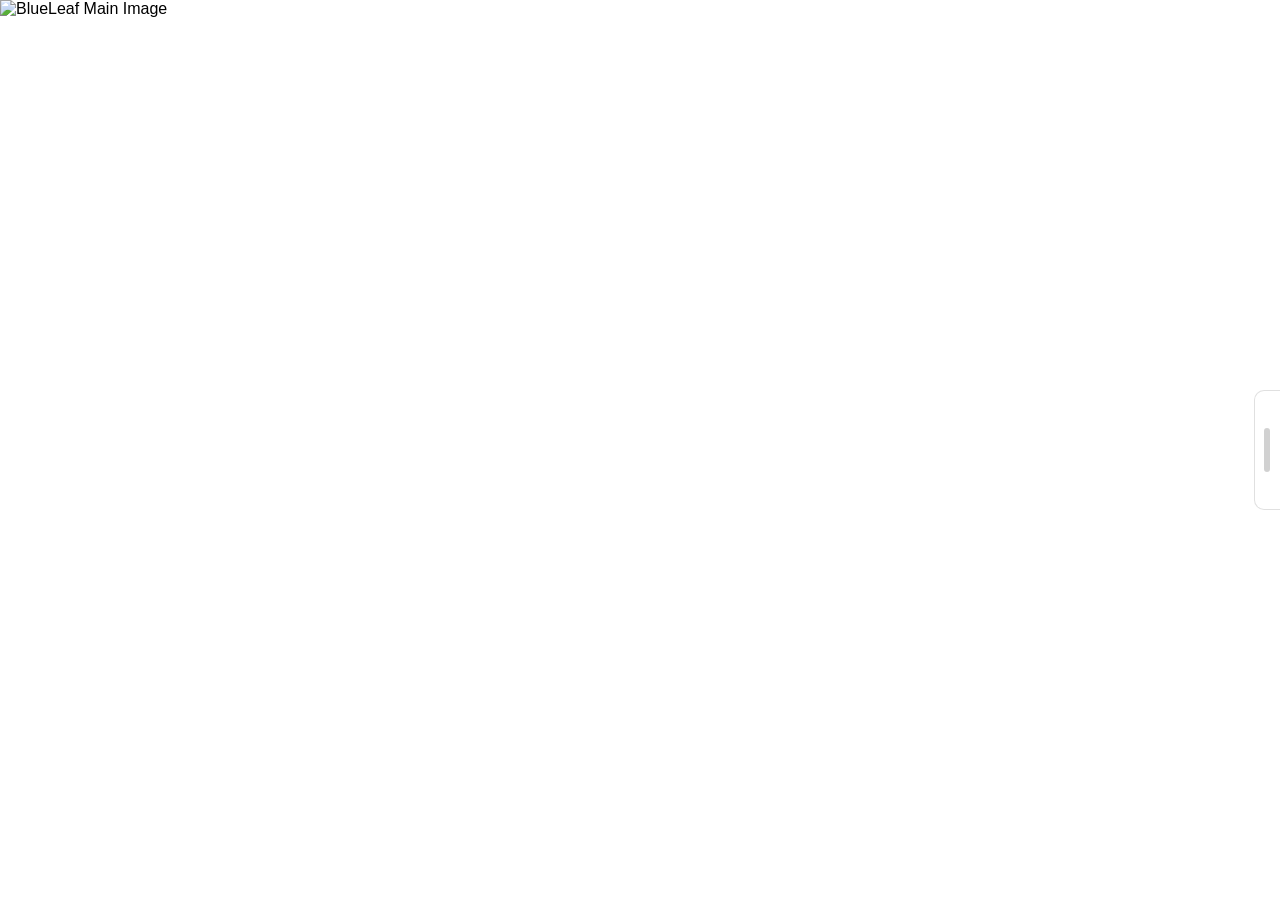
==== aiassist/index.html @ 08adaf2a "Create index.html" ====
<!DOCTYPE html>
<html lang="en">
  <head>
    <meta charset="UTF-8" />
    <meta name="viewport" content="width=device-width, initial-scale=1" />
    <title>BlueLeaf - 8x8 Demo</title>

    <!-- 8x8 Co-browsing script -->
    <script>
      (function(e,i,g,h,t,c,o,b,r,w){
        r=i.createElement(g);
        r.setAttribute(h,c);

        o&&Object.keys(o).map(function(k){
          r.setAttribute(k,o[k])
        });

        r.async=1;
        r.src='https://'+t+'/license'+c+'/dist/primary-bundle.js';

        w=i.getElementsByTagName(g)[0];
        w.parentNode.insertBefore(r,w);

      })(window,document,'script','data-8x8-co-browsing','cb.8x8.com','61e9b014325168004feb37dc',{
        'data-8x8-co-browsing-multi-domain': true,
        'data-8x8-co-browsing-mode':'full-control'
      });
    </script>

    <style>
      html,
      body {
        margin: 0;
        padding: 0;
        width: 100%;
        height: 100%;
        overflow: hidden;
        background: #ffffff;
      }

      * {
        box-sizing: border-box;
      }

      body {
        font-family: Arial, sans-serif;
      }

      .image-wrap {
        position: relative;
        width: 100vw;
        height: 100vh;
      }

      .full-screen-image {
        width: 100%;
        height: 100%;
        object-fit: cover;
        display: block;
      }

      .chat-hover-zone {
        position: fixed;
        top: 50%;
        right: 0;
        transform: translateY(-50%);
        width: 60px;
        height: 260px;
        z-index: 3999;
        background: transparent;
      }

      .chat-drawer {
        position: fixed;
        top: 50%;
        right: 0;
        z-index: 4000;
        transition: transform 200ms ease-in-out;
        will-change: transform;
        transform: translateY(-50%) translateX(calc(100% - 26px));
      }

      .chat-drawer-tab {
        position: absolute;
        left: 0;
        top: 50%;
        transform: translateY(-50%);
        width: 26px;
        height: 120px;
        background: rgba(255, 255, 255, 0.95);
        border: 1px solid rgba(0, 0, 0, 0.12);
        border-right: none;
        border-radius: 10px 0 0 10px;
        z-index: 1;
      }

      .chat-drawer-tab::after {
        content: "";
        position: absolute;
        top: 50%;
        left: 9px;
        transform: translateY(-50%);
        width: 6px;
        height: 44px;
        border-radius: 999px;
        background: rgba(0, 0, 0, 0.18);
      }

      .chat-hover-zone:hover + .chat-drawer,
      .chat-drawer:hover {
        transform: translateY(-50%) translateX(0);
      }

      #__8x8-chat-button-container-script_27480031269c54d302b1785\.03659003 {
        position: relative !important;
        z-index: 2;
      }

      @media (max-width: 768px) {
        .chat-hover-zone {
          width: 40px;
          height: 220px;
        }

        .chat-drawer-tab {
          height: 100px;
        }
      }
    </style>
  </head>

  <body>
    <div class="chat-hover-zone" aria-hidden="true"></div>

    <div class="chat-drawer" aria-label="Chat drawer">
      <div class="chat-drawer-tab" aria-hidden="true"></div>

      <div
        id="__8x8-chat-button-container-script_27480031269c54d302b1785.03659003"
      ></div>
    </div>

    <div class="image-wrap">
      <img
        src="Blueleafimage1.png"
        alt="BlueLeaf Main Image"
        class="full-screen-image"
      />
    </div>

    <!-- 8x8 Chat loader -->
    <script type="text/javascript">
      (function (c, f, ef) {
        var typeofC = Object.prototype.toString.call(c);
        var props = (typeofC === "[object Object]" && c) || {};
        var cb = f || (typeofC === "[object Function]" && c);
        var config = {
          scriptUuid: "script_27480031269c54d302b1785.03659003",
          tenant: "dWtzYWxlc2VuYWJsZW1lbnQ0NzgwMQ",
          channelName: "BlueLeaf",
          channelUuid: "uLgRjuMhRiSI4GLy_-bskQ",
          domain: "https://vcc-eu5.8x8.com",
          buttonContainerId:
            "__8x8-chat-button-container-script_27480031269c54d302b1785.03659003",
          align: "right",
        };

        var url = new URL(
          "https://cloud8-cc-geo.8x8.com/vcc-chat-channels/public/webchat/discovery"
        );
        var params = {
          domain: config.domain,
          tenant: config.tenant,
          channelUuid: config.channelUuid,
        };
        url.search = new URLSearchParams(params).toString();

        fetch(url)
          .then((response) => response.json())
          .then((data) => {
            config.domain = !data.domain ? config.domain : data.domain;
          })
          .catch((error) =>
            console.warn(
              "Failed to retrieve override domain, will continue using ",
              config.domain,
              error
            )
          )
          .finally(() => loadChat());

        function loadChat() {
          var se = document.createElement("script");
          se.type = "text/javascript";
          se.async = true;
          se.src = props.loaderURL || config.domain + "/CHAT/common/js/chatv3.js";

          Object.keys(config).forEach(function (k) {
            se.dataset[k] = config[k];
          });

          Object.keys(props).forEach(function (k) {
            se.dataset[k] = props[k];
          });

          function handleInitEvent(e) {
            var initFn = e.detail.init;
            initFn(config, cb);
            se.removeEventListener("init", handleInitEvent);
          }

          function handleErrorEvent(e) {
            ef && ef(e);
            se.removeEventListener("customerror", handleErrorEvent);
          }

          se.addEventListener("init", handleInitEvent);
          se.addEventListener("customerror", handleErrorEvent);

          var os = document.getElementsByTagName("script")[0];
          os.parentNode.insertBefore(se, os);
        }
      })();
    </script>
  </body>
</html>
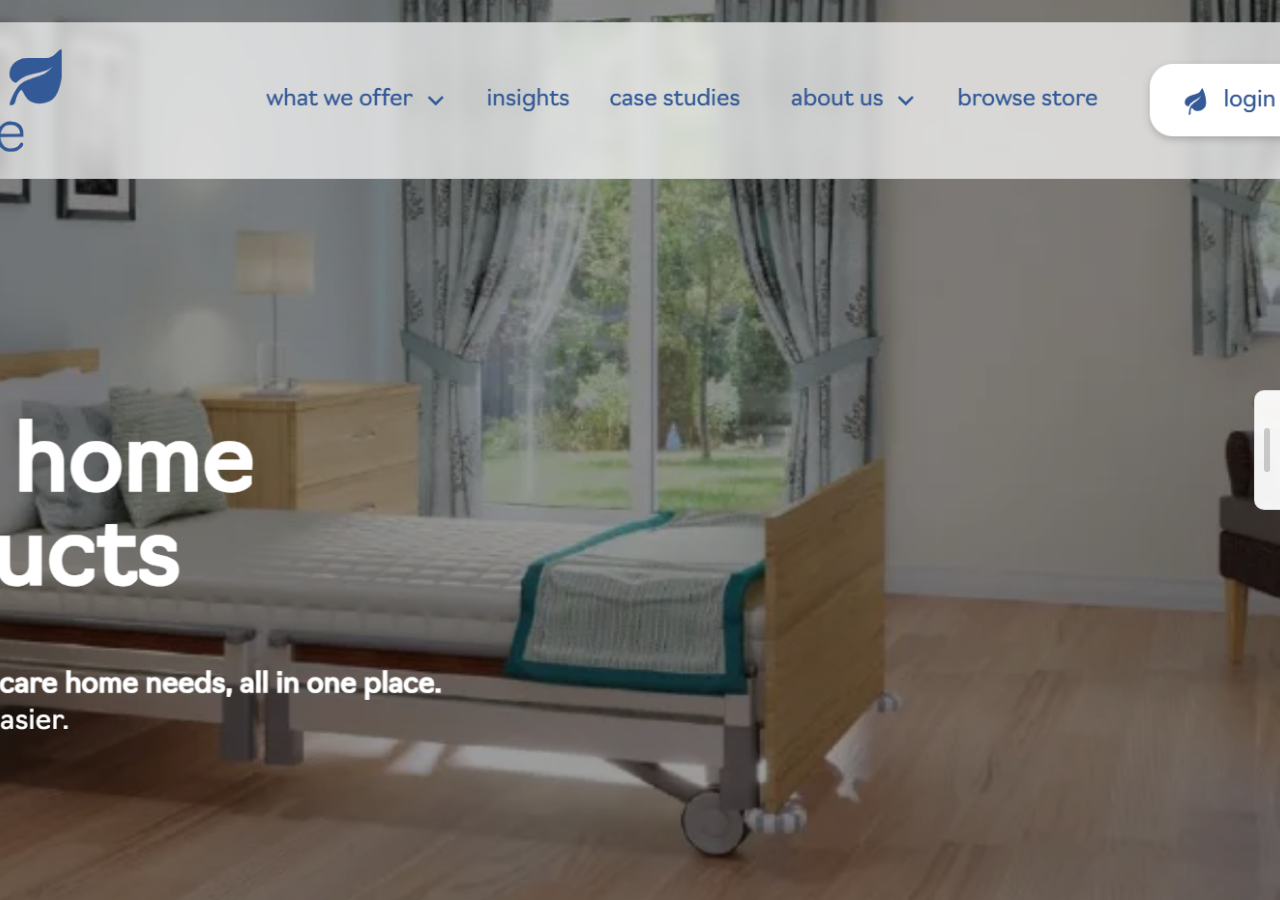
==== commit 625bf6eb: "Update index.html" ====
--- a/aiassist/index.html
+++ b/aiassist/index.html
@@ -3,28 +3,36 @@
   <head>
     <meta charset="UTF-8" />
     <meta name="viewport" content="width=device-width, initial-scale=1" />
-    <title>BlueLeaf - 8x8 Demo</title>
+    <title>BlueLeaf - 8x8 Demo AI Assist</title>
 
     <!-- 8x8 Co-browsing script -->
     <script>
-      (function(e,i,g,h,t,c,o,b,r,w){
-        r=i.createElement(g);
-        r.setAttribute(h,c);
-
-        o&&Object.keys(o).map(function(k){
-          r.setAttribute(k,o[k])
-        });
-
-        r.async=1;
-        r.src='https://'+t+'/license'+c+'/dist/primary-bundle.js';
-
-        w=i.getElementsByTagName(g)[0];
-        w.parentNode.insertBefore(r,w);
-
-      })(window,document,'script','data-8x8-co-browsing','cb.8x8.com','61e9b014325168004feb37dc',{
-        'data-8x8-co-browsing-multi-domain': true,
-        'data-8x8-co-browsing-mode':'full-control'
-      });
+      (function (e, i, g, h, t, c, o, b, r, w) {
+        r = i.createElement(g);
+        r.setAttribute(h, c);
+
+        o &&
+          Object.keys(o).map(function (k) {
+            r.setAttribute(k, o[k]);
+          });
+
+        r.async = 1;
+        r.src = "https://" + t + "/license" + c + "/dist/primary-bundle.js";
+
+        w = i.getElementsByTagName(g)[0];
+        w.parentNode.insertBefore(r, w);
+      })(
+        window,
+        document,
+        "script",
+        "data-8x8-co-browsing",
+        "cb.8x8.com",
+        "61e9b014325168004feb37dc",
+        {
+          "data-8x8-co-browsing-multi-domain": true,
+          "data-8x8-co-browsing-mode": "full-control",
+        }
+      );
     </script>
 
     <style>
@@ -111,7 +119,7 @@
         transform: translateY(-50%) translateX(0);
       }
 
-      #__8x8-chat-button-container-script_27480031269c54d302b1785\.03659003 {
+      #__8x8-chat-button-container-script_1493918123696e2dfbe10540\.79726509 {
         position: relative !important;
         z-index: 2;
       }
@@ -135,9 +143,8 @@
     <div class="chat-drawer" aria-label="Chat drawer">
       <div class="chat-drawer-tab" aria-hidden="true"></div>
 
-      <div
-        id="__8x8-chat-button-container-script_27480031269c54d302b1785.03659003"
-      ></div>
+      <!-- Place this code snippet anywhere you want the button to appear in your page. If no button has been configured in the chat script, it will not show up nor take any space. -->
+      <div id="__8x8-chat-button-container-script_1493918123696e2dfbe10540.79726509"></div>
     </div>
 
     <div class="image-wrap">
@@ -148,20 +155,20 @@
       />
     </div>
 
-    <!-- 8x8 Chat loader -->
+    <!-- This script will not interfere with the button layout, you just need to include it in the same page. It must also be within the <body> section of the page, preferably just before the ending tag. -->
     <script type="text/javascript">
       (function (c, f, ef) {
         var typeofC = Object.prototype.toString.call(c);
         var props = (typeofC === "[object Object]" && c) || {};
         var cb = f || (typeofC === "[object Function]" && c);
         var config = {
-          scriptUuid: "script_27480031269c54d302b1785.03659003",
+          scriptUuid: "script_1493918123696e2dfbe10540.79726509",
           tenant: "dWtzYWxlc2VuYWJsZW1lbnQ0NzgwMQ",
-          channelName: "BlueLeaf",
-          channelUuid: "uLgRjuMhRiSI4GLy_-bskQ",
+          channelName: "McKinstryChat",
+          channelUuid: "QR-zynnnR3i3YVPYqOrmkA",
           domain: "https://vcc-eu5.8x8.com",
           buttonContainerId:
-            "__8x8-chat-button-container-script_27480031269c54d302b1785.03659003",
+            "__8x8-chat-button-container-script_1493918123696e2dfbe10540.79726509",
           align: "right",
         };
 
@@ -174,12 +181,9 @@
           channelUuid: config.channelUuid,
         };
         url.search = new URLSearchParams(params).toString();
-
         fetch(url)
           .then((response) => response.json())
-          .then((data) => {
-            config.domain = !data.domain ? config.domain : data.domain;
-          })
+          .then((data) => (config.domain = !data.domain ? config.domain : data.domain))
           .catch((error) =>
             console.warn(
               "Failed to retrieve override domain, will continue using ",
@@ -194,29 +198,23 @@
           se.type = "text/javascript";
           se.async = true;
           se.src = props.loaderURL || config.domain + "/CHAT/common/js/chatv3.js";
-
           Object.keys(config).forEach(function (k) {
             se.dataset[k] = config[k];
           });
-
           Object.keys(props).forEach(function (k) {
             se.dataset[k] = props[k];
           });
-
           function handleInitEvent(e) {
             var initFn = e.detail.init;
             initFn(config, cb);
             se.removeEventListener("init", handleInitEvent);
           }
-
           function handleErrorEvent(e) {
             ef && ef(e);
             se.removeEventListener("customerror", handleErrorEvent);
           }
-
           se.addEventListener("init", handleInitEvent);
           se.addEventListener("customerror", handleErrorEvent);
-
           var os = document.getElementsByTagName("script")[0];
           os.parentNode.insertBefore(se, os);
         }
